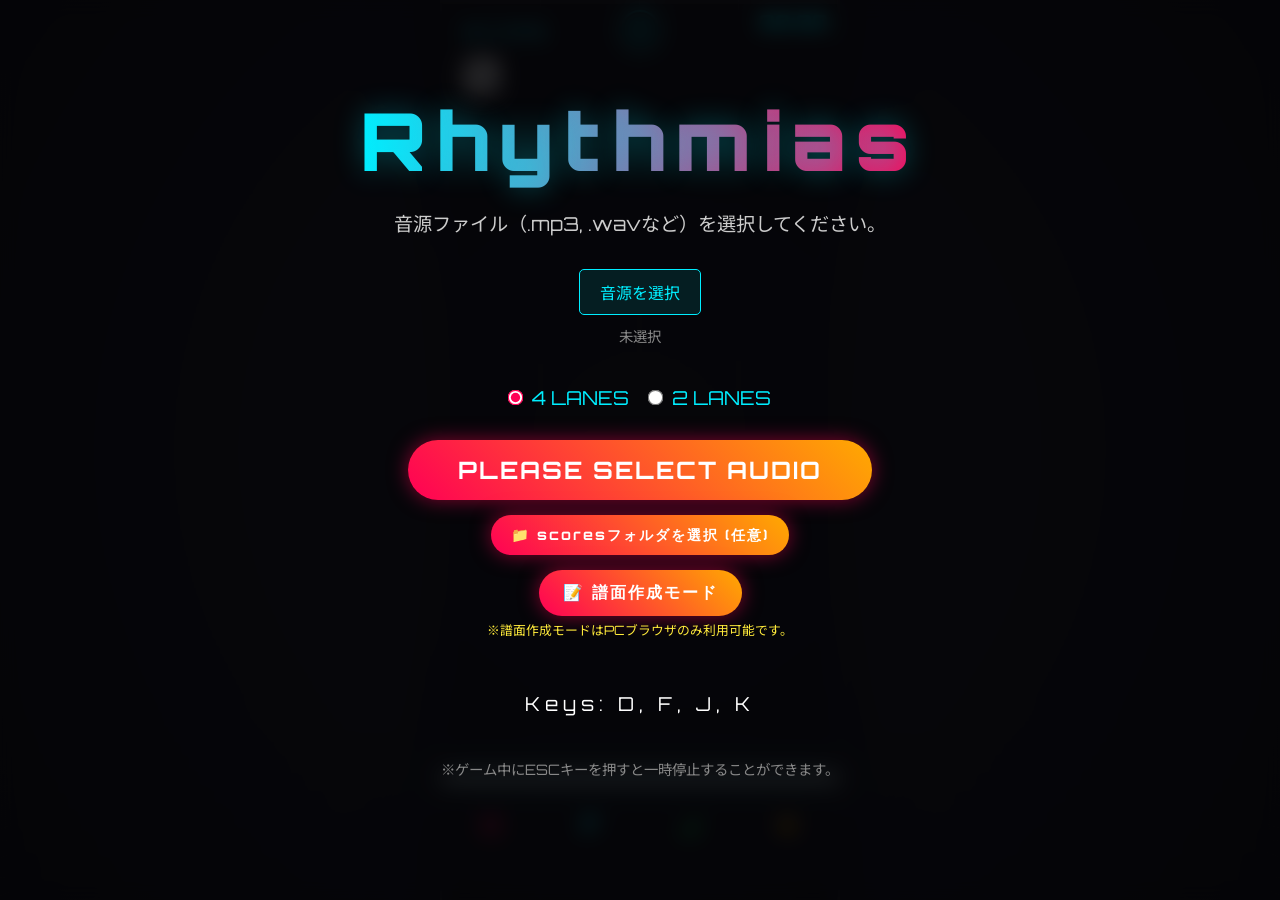
==== rhythm-game/index.html @ a75c0570 "update 譜面作成モードに機能追加 update ・譜面作成モードにBPM、Grid変更機能を追加" ====
<!DOCTYPE html>
<html lang="ja">

<head>
    <meta charset="UTF-8">
    <meta name="viewport"
        content="width=device-width, initial-scale=1.0, maximum-scale=1.0, user-scalable=no, viewport-fit=cover">
    <title>Rhythmias</title>
    <link rel="stylesheet" href="style.css">
    <link
        href="https://fonts.googleapis.com/css2?family=Orbitron:wght@400;700;900&family=Noto+Sans+JP:wght@400;700&display=swap"
        rel="stylesheet">
</head>

<body>
    <div id="game-container">
        <!-- 背景エフェクト -->
        <div class="bg-effect"></div>

        <!-- プレイエリア -->
        <div id="play-area">
            <!-- ポーズボタン -->
            <button id="pause-btn-ui" title="Pause (ESC)">
                <svg xmlns="http://www.w3.org/2000/svg" width="24" height="24" viewBox="0 0 24 24" fill="none"
                    stroke="currentColor" stroke-width="2" stroke-linecap="round" stroke-linejoin="round">
                    <rect x="14" y="4" width="4" height="16" rx="1" />
                    <rect x="6" y="4" width="4" height="16" rx="1" />
                </svg>
            </button>

            <!-- プログレスバー -->
            <div id="progress-container">
                <div id="progress-bar"></div>
                <div id="time-remaining">00:00</div>
            </div>

            <!-- UI -->
            <div id="ui-layer">
                <div id="score-box">
                    <div class="label">SCORE</div>
                    <div id="score">0</div>
                </div>
                <div id="combo-box" class="hidden">
                    <div id="combo">0</div>
                    <div id="combo-text">COMBO</div>
                </div>
            </div>
            <div class="lane" id="lane-0" data-key="D">
                <div class="key-label">D</div>
                <div class="hit-zone"></div>
            </div>
            <div class="lane" id="lane-1" data-key="F">
                <div class="key-label">F</div>
                <div class="hit-zone"></div>
            </div>
            <div class="lane" id="lane-2" data-key="J">
                <div class="key-label">J</div>
                <div class="hit-zone"></div>
            </div>
            <div class="lane" id="lane-3" data-key="K">
                <div class="key-label">K</div>
                <div class="hit-zone"></div>
            </div>

            <div id="judgment-line"></div>
            <div id="notes-container"></div>

            <!-- 判定テキスト (PERFECT, GREAT, MISS) -->
            <div id="judgment-text"></div>
        </div>

        <!-- スタート画面 -->
        <div id="start-screen">
            <h1>Rhythmias</h1>
            <p>音源ファイル（.mp3, .wavなど）を選択してください。</p>
            <input type="file" id="audio-upload" accept="audio/*, .mp3, .wav, .m4a, .flac, .ogg">
            <label for="audio-upload" class="custom-file-upload">
                音源を選択
            </label>
            <div id="selected-file-name">未選択</div>

            <!-- 一時的に難易度選択をコメントアウト
            <div class="difficulty-select">
                <label><input type="radio" name="difficulty" value="normal" checked> NORMAL</label>
                <label><input type="radio" name="difficulty" value="hard"> HARD</label>
                <label><input type="radio" name="difficulty" value="test"> TEST</label>
            </div>
            -->

            <div class="difficulty-select" id="lane-select">
                <label><input type="radio" name="lanes" value="4" checked> 4 LANES</label>
                <label><input type="radio" name="lanes" value="2"> 2 LANES</label>
            </div>

            <button id="start-btn" disabled>PLEASE SELECT AUDIO</button>
            <div style="margin: 15px 0;">
                <button id="select-scores-btn" style="background-color: #3b82f6; font-size: 0.9rem; padding: 10px 20px;">📁 scoresフォルダを選択 (任意)</button>
            </div>
            <div style="display: flex; flex-direction: column; align-items: center;">
                <button id="create-map-btn" disabled style="background-color: #eab308; font-size: 1rem; padding: 12px 24px; display: block; margin: 0 auto;">📝 譜面作成モード</button>
                <p style="font-size: 0.8rem; color: #ffeb3b; margin-top: 5px; text-align: center;">※譜面作成モードはPCブラウザのみ利用可能です。</p>
            </div>
            
            <p class="instructions" style="margin-top: 20px;">Keys: D, F, J, K</p>
            <p style="font-size: 0.9rem; color: #888; margin-top: 10px;">※ゲーム中にESCキーを押すと一時停止することができます。</p>
        </div>

        <!-- リザルト画面 -->
        <div id="result-screen" class="hidden">
            <h2>RESULT</h2>
            <div class="result-stats">
                <div>SCORE: <span id="result-score">0</span></div>
                <div>MAX COMBO: <span id="result-max-combo">0</span></div>
                <div>PERFECT: <span id="result-perfect">0</span></div>
                <div>GREAT: <span id="result-great">0</span></div>
                <div>MISS: <span id="result-miss">0</span></div>
            </div>
            <button id="restart-btn">BACK TO TITLE</button>
        </div>

        <!-- ポーズ画面 -->
        <div id="pause-screen" class="hidden">
            <h2>PAUSE</h2>
            <div class="volume-control">
                <label for="volume-slider">VOLUME</label>
                <input type="range" id="volume-slider" min="0" max="1" step="0.01" value="0.25">
            </div>
            <div class="offset-control">
                <div class="label">JUDGMENT OFFSET</div>
                <div class="offset-buttons">
                    <button id="offset-down-btn">-</button>
                    <span id="offset-value">120</span>
                    <button id="offset-up-btn">+</button>
                </div>
                <p style="font-size: 0.8rem; margin: 5px 0 0; color: #888;">※プレイ中も上下キー(↑/↓)で調整可能</p>
            </div>
            <button id="resume-btn">RESUME</button>
            <button id="title-btn" style="margin-top: 20px;">BACK TO TITLE</button>
        </div>

        <!-- 譜面作成エディタ画面 -->
        <div id="editor-screen" class="hidden">
            <h2 style="margin-top: 10px; font-size: 1.5rem; text-shadow: 0 0 10px #eab308; color: #eab308;">TIMELINE EDITOR</h2>
            <p style="color: #ccc; margin-bottom: 10px; font-size: 0.9rem;">
                [マウス操作] 左クリック: 配置 / ドラッグ: 長押し配置 / 右クリック: 削除<br>
                [キー操作] 再生中に D, F, J, K キーを押して配置 / 長押しでホールドノーツ配置 / 停止中に配置したいノーツのキーを押すと現在時間に配置<br>
                [シーク] 空白部分を右クリックするとその時間にジャンプし、そこから再生できます。<br>
                保存時は忘れずに「SAVE BEATMAP」を押してください。
            </p>
            
            <div style="display: flex; gap: 15px; margin-bottom: 10px; align-items: center; justify-content: center;">
                <button id="editor-play-btn" style="padding: 10px 20px; font-size: 1rem; background-color: #10b981;">▶ PLAY / PAUSE</button>
                <button id="editor-stop-btn" style="padding: 10px 20px; font-size: 1rem; background-color: #ef4444;">■ STOP</button>
                <button id="editor-zoom-in" style="padding: 10px 15px; font-size: 1rem; background-color: #4b5563; display: flex; align-items: center; justify-content: center;">
                    <svg xmlns="http://www.w3.org/2000/svg" width="20" height="20" viewBox="0 0 200 199.995"><path fill="currentColor" d="M132.59.007a66.433,66.433,0,1,0,47.95,19.45A66.433,66.433,0,0,0,132.59.007ZM132.3,19.95A46.5,46.5,0,1,1,88.432,55.21,46.5,46.5,0,0,1,132.3,19.95Zm-4.632,16.264v24.1h-24.1V72.843h24.1V96.938H140.2V72.843h24.1l-.006-12.528H140.2v-24.1ZM68.311,116.089a14.948,14.948,0,0,0-9.913,4.366L4.376,174.477a14.948,14.948,0,1,0,21.143,21.137l54.022-54.022a14.947,14.947,0,0,0-11.23-25.5Z" transform="translate(0.001 0)"/></svg>
                </button>
                <button id="editor-zoom-out" style="padding: 10px 15px; font-size: 1rem; background-color: #4b5563; display: flex; align-items: center; justify-content: center;">
                    <svg xmlns="http://www.w3.org/2000/svg" width="20" height="20" viewBox="0 0 200 199.998"><path fill="currentColor" d="M132.59.007a66.435,66.435,0,1,0,47.951,19.45A66.434,66.434,0,0,0,132.59.007Zm-.279,19.943A46.5,46.5,0,1,1,88.432,55.207,46.5,46.5,0,0,1,132.311,19.95ZM103.57,60.317V72.845H164.3V60.317ZM68.309,116.092a14.948,14.948,0,0,0-9.913,4.366L4.379,174.481A14.947,14.947,0,1,0,25.517,195.62L79.533,141.6a14.948,14.948,0,0,0-11.224-25.5Z" transform="translate(0 0)"/></svg>
                </button>
            </div>
            
            <div style="display: flex; gap: 30px; font-size: 1.1rem; margin-bottom: 10px; align-items: center; justify-content: center; background: rgba(0,0,0,0.5); padding: 10px; border-radius: 8px;">
                <div style="width: 200px; text-align: left; font-family: monospace;">Time: <span id="editor-time" style="color: #00eeff; font-weight: bold; font-size: 1.2rem;">00:00.000</span></div>
                
                <div style="display: flex; align-items: center; gap: 5px;">
                    <label for="editor-bpm">BPM:</label>
                    <input type="number" id="editor-bpm" style="width: 70px; font-size: 1rem; padding: 5px; background: #333; color: #fff; border: 1px solid #555; border-radius: 4px; text-align: right;" step="1" min="1">
                </div>
                
                <div style="display: flex; align-items: center; gap: 5px;">
                    <label for="editor-grid">Grid:</label>
                    <select id="editor-grid" style="font-size: 1rem; padding: 5px; background: #333; color: #fff; border: 1px solid #555; border-radius: 4px;">
                        <option value="4">1/4 (1拍)</option>
                        <option value="8">1/8 (半拍)</option>
                        <option value="12">1/12 (1拍3分割)</option>
                        <option value="16">1/16 (1/4拍)</option>
                    </select>
                </div>
            </div>

            <!-- タイムラインエリア -->
            <div id="timeline-wrapper">
                <div id="timeline-content">
                    <div id="timeline-playhead"></div>
                    <div class="tl-lane" data-lane="0"><div class="tl-label">LANE 0 (D)</div></div>
                    <div class="tl-lane" data-lane="1"><div class="tl-label">LANE 1 (F)</div></div>
                    <div class="tl-lane" data-lane="2"><div class="tl-label">LANE 2 (J)</div></div>
                    <div class="tl-lane" data-lane="3"><div class="tl-label">LANE 3 (K)</div></div>
                    <div id="tl-notes-container"></div>
                </div>
            </div>
            
            <div style="display: flex; gap: 20px; margin-top: 20px;">
                <button id="editor-save-btn" style="padding: 15px 30px; font-size: 1.2rem; background-color: #3b82f6;">💾 SAVE BEATMAP</button>
                <button id="editor-exit-btn" style="padding: 15px 30px; font-size: 1.2rem; background-color: #6b7280;">BACK TO TITLE</button>
            </div>
        </div>

        <!-- 確認モーダル -->
        <div id="confirm-screen" class="hidden">
            <h2 style="font-size: 2.5rem; letter-spacing: 5px;">CONFIRM</h2>
            <p style="font-size: 1.2rem; margin-bottom: 30px; text-align: center; color: #fff;">
                保存していない変更は失われます。<br>タイトルに戻りますか？
            </p>
            <div style="display: flex; gap: 20px;">
                <button id="confirm-yes-btn" style="background: linear-gradient(45deg, #ff0055, #ff4400); padding: 15px 40px;">YES</button>
                <button id="confirm-no-btn" style="background: linear-gradient(45deg, #6b7280, #4b5563); padding: 15px 40px; box-shadow: none;">NO</button>
            </div>
        </div>
    </div>

    <audio id="bgm"></audio>

    <script src="script.js?v=2"></script>
</body>

</html>
---- rhythm-game/style.css ----
/* Base Styles & Typography */
* {
    margin: 0;
    padding: 0;
    box-sizing: border-box;
}

body {
    background-color: #050508;
    color: #fff;
    font-family: 'Orbitron', 'Noto Sans JP', sans-serif;
    overflow: hidden;
    user-select: none;
    touch-action: none;
}

#game-container {
    position: relative;
    width: 100vw;
    height: 100vh;
    display: flex;
    justify-content: center;
    align-items: center;
}

/* Background Effects */
.bg-effect {
    position: absolute;
    top: 0;
    left: 0;
    right: 0;
    bottom: 0;
    background: radial-gradient(circle at center, #1a1a2e 0%, #050508 100%);
    z-index: 0;
}

.bg-effect::after {
    content: '';
    position: absolute;
    top: 0;
    left: 0;
    right: 0;
    bottom: 0;
    background-image: linear-gradient(rgba(255, 255, 255, 0.03) 1px, transparent 1px),
        linear-gradient(90deg, rgba(255, 255, 255, 0.03) 1px, transparent 1px);
    background-size: 50px 50px;
    background-position: center center;
    transform: perspective(500px) rotateX(60deg) scale(2);
    transform-origin: bottom center;
    opacity: 0.5;
    animation: gridMove 2s linear infinite;
}

@keyframes gridMove {
    0% {
        background-position: center 0;
    }

    100% {
        background-position: center 50px;
    }
}

/* Progress Bar */
#progress-container {
    position: absolute;
    top: 0;
    left: 0;
    width: 100%;
    height: 4px;
    background: rgba(255, 255, 255, 0.1);
    z-index: 30;
}

#progress-bar {
    height: 100%;
    width: 0%;
    background: #00eeff;
    box-shadow: 0 0 10px #00eeff;
}

#time-remaining {
    position: absolute;
    top: 10px;
    right: 10px;
    font-size: 1.2rem;
    color: #00eeff;
    text-shadow: 0 0 10px rgba(0, 238, 255, 0.8);
    font-weight: 700;
}

/* In-Game Pause Button */
#pause-btn-ui {
    position: absolute;
    top: 10px;
    left: 50%;
    transform: translateX(-50%);
    z-index: 50;
    pointer-events: auto;
    background: rgba(5, 5, 8, 0.6);
    border: 2px solid #00eeff;
    color: #00eeff;
    width: 40px;
    height: 40px;
    border-radius: 50%;
    font-size: 1.2rem;
    display: flex;
    align-items: center;
    justify-content: center;
    cursor: pointer;
    box-shadow: 0 0 10px rgba(0, 238, 255, 0.5);
    transition: all 0.2s;
    padding: 0;
}

#pause-btn-ui:hover {
    background: rgba(0, 238, 255, 0.2);
    box-shadow: 0 0 20px rgba(0, 238, 255, 0.8);
    transform: translateX(-50%) scale(1.1);
}

#pause-btn-ui:active {
    transform: translateX(-50%) scale(0.95);
}

/* UI Layer */
#ui-layer {
    position: absolute;
    top: 0;
    left: 0;
    right: 0;
    padding: 20px;
    display: flex;
    justify-content: space-between;
    pointer-events: none;
    z-index: 20;
}

#score-box {
    text-align: left;
}

#score-box .label {
    font-size: 1.2rem;
    color: #00eeff;
    letter-spacing: 2px;
    text-shadow: 0 0 10px rgba(0, 238, 255, 0.5);
}

#score {
    font-size: 3rem;
    font-weight: 900;
    text-shadow: 0 0 15px rgba(255, 255, 255, 0.5);
}

#combo-box {
    text-align: right;
    transition: transform 0.1s cubic-bezier(0.175, 0.885, 0.32, 1.275);
}

#combo {
    font-size: 4rem;
    font-weight: 900;
    color: #ffaa00;
    text-shadow: 0 0 20px rgba(255, 170, 0, 0.8);
    line-height: 1;
}

#combo-text {
    font-size: 1.5rem;
    letter-spacing: 5px;
    color: #ffaa00;
    text-shadow: 0 0 10px rgba(255, 170, 0, 0.5);
}

.hidden {
    display: none !important;
}

.combo-pop {
    transform: scale(1.2);
}

/* Play Area */
#play-area {
    position: relative;
    width: 400px;
    height: 100vh;
    display: flex;
    border-left: 2px solid rgba(255, 255, 255, 0.1);
    border-right: 2px solid rgba(255, 255, 255, 0.1);
    background: rgba(0, 0, 0, 0.4);
    box-shadow: 0 0 50px rgba(0, 0, 0, 0.8);
    z-index: 5;
    backdrop-filter: blur(5px);
}

.lane {
    flex: 1;
    position: relative;
    border-right: 1px solid rgba(255, 255, 255, 0.05);
    display: flex;
    flex-direction: column;
    justify-content: flex-end;
}

.lane:last-child {
    border-right: none;
}

/* Judgment Line & Hit Zones */
#judgment-line {
    position: absolute;
    bottom: 120px;
    /* Offset from bottom */
    left: 0;
    width: 100%;
    height: 4px;
    background: #fff;
    box-shadow: 0 0 15px #fff, 0 0 30px #00eeff;
    z-index: 20;
}

.hit-zone {
    position: absolute;
    bottom: 120px;
    left: 0;
    width: 100%;
    height: 60px;
    transform: translateY(50%);
    background: linear-gradient(to top, rgba(255, 255, 255, 0.2), transparent);
    opacity: 0;
    transition: opacity 0.1s;
    z-index: 10;
}

.lane.active .hit-zone {
    opacity: 1;
}

.key-label {
    position: absolute;
    bottom: 60px;
    width: 100%;
    text-align: center;
    font-size: 1.5rem;
    font-weight: 700;
    color: rgba(255, 255, 255, 0.5);
    z-index: 15;
}

/* Lane Specific Colors */
#lane-0.active .hit-zone {
    background: linear-gradient(to top, rgba(255, 0, 85, 0.4), transparent);
    box-shadow: 0 0 20px rgba(255, 0, 85, 0.6);
}

#lane-0 .key-label {
    color: #ff0055;
    text-shadow: 0 0 10px rgba(255, 0, 85, 0.5);
}

#lane-1.active .hit-zone {
    background: linear-gradient(to top, rgba(0, 238, 255, 0.4), transparent);
    box-shadow: 0 0 20px rgba(0, 238, 255, 0.6);
}

#lane-1 .key-label {
    color: #00eeff;
    text-shadow: 0 0 10px rgba(0, 238, 255, 0.5);
}

#lane-2.active .hit-zone {
    background: linear-gradient(to top, rgba(0, 255, 102, 0.4), transparent);
    box-shadow: 0 0 20px rgba(0, 255, 102, 0.6);
}

#lane-2 .key-label {
    color: #00ff66;
    text-shadow: 0 0 10px rgba(0, 255, 102, 0.5);
}

#lane-3.active .hit-zone {
    background: linear-gradient(to top, rgba(255, 170, 0, 0.4), transparent);
    box-shadow: 0 0 20px rgba(255, 170, 0, 0.6);
}

#lane-3 .key-label {
    color: #ffaa00;
    text-shadow: 0 0 10px rgba(255, 170, 0, 0.5);
}

/* Notes Container */
#notes-container {
    position: absolute;
    top: 0;
    left: 0;
    width: 100%;
    height: 100%;
    pointer-events: none;
    z-index: 15;
}

.note {
    position: absolute;
    width: 25%;
    height: 30px;
    bottom: 100%;
    background: #fff;
    border-radius: 5px;
    box-shadow: inset 0 0 10px rgba(0, 0, 0, 0.5);
    will-change: transform;
}

.note.hold {
    opacity: 0.8;
}

.note-0 {
    background: #ff0055;
    box-shadow: 0 0 15px #ff0055, inset 0 0 10px rgba(255, 255, 255, 0.8);
    left: 0%;
}

.note-1 {
    background: #00eeff;
    box-shadow: 0 0 15px #00eeff, inset 0 0 10px rgba(255, 255, 255, 0.8);
    left: 25%;
}

.note-2 {
    background: #00ff66;
    box-shadow: 0 0 15px #00ff66, inset 0 0 10px rgba(255, 255, 255, 0.8);
    left: 50%;
}

.note-3 {
    background: #ffaa00;
    box-shadow: 0 0 15px #ffaa00, inset 0 0 10px rgba(255, 255, 255, 0.8);
    left: 75%;
}

/* Judgment Text */
#judgment-text {
    position: absolute;
    top: 40%;
    left: 50%;
    transform: translate(-50%, -50%);
    font-size: 3rem;
    font-weight: 900;
    letter-spacing: 5px;
    opacity: 0;
    pointer-events: none;
    z-index: 25;
}

.judgement-anim {
    animation: judgePop 0.5s cubic-bezier(0.175, 0.885, 0.32, 1.275) forwards;
}

@keyframes judgePop {
    0% {
        transform: translate(-50%, -50%) scale(0.5);
        opacity: 0;
    }

    20% {
        transform: translate(-50%, -50%) scale(1.2);
        opacity: 1;
    }

    80% {
        transform: translate(-50%, -50%) scale(1);
        opacity: 1;
    }

    100% {
        transform: translate(-50%, -50%) scale(0.9);
        opacity: 0;
    }
}

.judge-perfect {
    color: #00eeff;
    text-shadow: 0 0 20px #00eeff, 0 0 40px #00eeff;
}

.judge-great {
    color: #00ff66;
    text-shadow: 0 0 20px #00ff66, 0 0 40px #00ff66;
}

.judge-miss {
    color: #ff0055;
    text-shadow: 0 0 20px #ff0055;
}

/* Hit Effect Particles */
.hit-particle {
    position: absolute;
    width: 100%;
    height: 100%;
    background: radial-gradient(circle, rgba(255, 255, 255, 0.8) 0%, transparent 70%);
    border-radius: 50%;
    pointer-events: none;
    animation: particleFade 0.3s ease-out forwards;
}

@keyframes particleFade {
    0% {
        transform: scale(0.5);
        opacity: 1;
    }

    100% {
        transform: scale(2);
        opacity: 0;
    }
}

/* Screens */
#start-screen,
#result-screen,
#pause-screen,
#confirm-screen {
    position: absolute;
    top: 0;
    left: 0;
    right: 0;
    bottom: 0;
    background: rgba(5, 5, 8, 0.85);
    backdrop-filter: blur(10px);
    display: flex;
    flex-direction: column;
    align-items: center;
    justify-content: center;
    z-index: 100;
}

h1,
h2 {
    font-size: 5rem;
    font-weight: 900;
    background: linear-gradient(to right, #00eeff, #ff0055);
    -webkit-background-clip: text;
    color: transparent;
    text-shadow: 0 0 30px rgba(0, 238, 255, 0.3);
    margin-bottom: 20px;
    letter-spacing: 10px;
}

p {
    font-size: 1.2rem;
    color: #ccc;
    margin-bottom: 30px;
    text-align: center;
    line-height: 1.5;
}

.custom-file-upload {
    border: 1px solid #00eeff;
    color: #00eeff;
    padding: 10px 20px;
    border-radius: 5px;
    cursor: pointer;
    margin-bottom: 10px;
    transition: all 0.3s;
    background: rgba(0, 238, 255, 0.1);
}

.custom-file-upload:hover {
    background: rgba(0, 238, 255, 0.3);
    box-shadow: 0 0 15px rgba(0, 238, 255, 0.5);
}

input[type="file"] {
    display: none;
}

/* Difficulty Select */
.difficulty-select {
    display: flex;
    gap: 20px;
    margin-bottom: 30px;
}

.difficulty-select label {
    font-size: 1.2rem;
    cursor: pointer;
    display: flex;
    align-items: center;
    gap: 10px;
    color: #00eeff;
}

.difficulty-select input[type="radio"] {
    accent-color: #ff0055;
    transform: scale(1.2);
    cursor: pointer;
}

/* Volume Control */
.volume-control {
    display: flex;
    flex-direction: column;
    align-items: center;
    margin-bottom: 30px;
    width: 200px;
}

.volume-control label {
    font-size: 1.2rem;
    color: #00eeff;
    margin-bottom: 10px;
    letter-spacing: 2px;
}

input[type="range"] {
    width: 100%;
    accent-color: #ff0055;
    cursor: pointer;
}

/* Offset Control */
.offset-control {
    display: flex;
    flex-direction: column;
    align-items: center;
    margin-bottom: 30px;
    background: rgba(0, 238, 255, 0.05);
    padding: 15px 30px;
    border-radius: 10px;
    border: 1px solid rgba(0, 238, 255, 0.2);
}

.offset-control .label {
    font-size: 1.2rem;
    color: #00eeff;
    margin-bottom: 10px;
    letter-spacing: 2px;
}

.offset-buttons {
    display: flex;
    align-items: center;
    gap: 20px;
}

.offset-buttons button {
    padding: 5px 20px;
    font-size: 1.5rem;
    background: transparent;
    border: 2px solid #00eeff;
    color: #00eeff;
    border-radius: 10px;
    box-shadow: none;
    letter-spacing: 0;
}

.offset-buttons button:hover {
    background: rgba(0, 238, 255, 0.2);
    box-shadow: 0 0 10px rgba(0, 238, 255, 0.5);
    transform: scale(1.1);
}

#offset-value {
    font-size: 2rem;
    font-weight: 700;
    min-width: 60px;
    text-align: center;
    color: #fff;
    text-shadow: 0 0 10px rgba(255, 255, 255, 0.5);
}

#selected-file-name {
    font-size: 0.9rem;
    color: #888;
    margin-bottom: 40px;
}

button {
    padding: 15px 50px;
    font-size: 1.5rem;
    font-weight: 700;
    font-family: 'Orbitron', sans-serif;
    color: #fff;
    background: linear-gradient(45deg, #ff0055, #ffaa00);
    border: none;
    border-radius: 30px;
    cursor: pointer;
    box-shadow: 0 0 20px rgba(255, 0, 85, 0.5);
    transition: all 0.2s;
    letter-spacing: 2px;
}

button:hover {
    transform: scale(1.05);
    box-shadow: 0 0 40px rgba(255, 170, 0, 0.8);
}

button:active {
    transform: scale(0.95);
}

.instructions {
    margin-top: 40px;
    font-size: 1.2rem;
    color: #fff;
    letter-spacing: 5px;
}

/* Result Stats */
.result-stats {
    background: rgba(255, 255, 255, 0.05);
    padding: 30px 50px;
    border-radius: 15px;
    border: 1px solid rgba(255, 255, 255, 0.1);
    margin-bottom: 40px;
    font-size: 1.5rem;
    line-height: 2;
    text-align: left;
    min-width: 300px;
}

.result-stats div {
    display: flex;
    justify-content: space-between;
    border-bottom: 1px solid rgba(255, 255, 255, 0.05);
}

.result-stats div:last-child {
    border-bottom: none;
}

.result-stats span {
    font-weight: 700;
}

#result-score {
    color: #00eeff;
}

#result-max-combo {
    color: #ffaa00;
}

#result-perfect {
    color: #00eeff;
}

#result-great {
    color: #00ff66;
}

#result-miss {
    color: #ff0055;
}

/* 2 Lane Mode */
.mode-2lane #lane-2,
.mode-2lane #lane-3 {
    display: none !important;
}

.mode-2lane .note {
    width: 50% !important;
}

.mode-2lane .note-0 {
    left: 0% !important;
}

.mode-2lane .note-1 {
    left: 50% !important;
}

/* Editor Screen */
#editor-screen {
    position: absolute;
    top: 0;
    left: 0;
    right: 0;
    bottom: 0;
    background: rgba(5, 5, 8, 0.95);
    backdrop-filter: blur(10px);
    display: flex;
    flex-direction: column;
    align-items: center;
    justify-content: center;
    z-index: 100;
}

#editor-screen button:disabled {
    opacity: 0.5;
    cursor: not-allowed;
    transform: none !important;
    box-shadow: none !important;
}

@keyframes pulse {
    0% { transform: scale(1); opacity: 1; }
}

/* Timeline Editor UI */
#timeline-wrapper {
    width: 90vw;
    height: 400px;
    background: rgba(0, 0, 0, 0.6);
    border: 2px solid #333;
    overflow-x: auto;
    overflow-y: hidden;
    position: relative;
    border-radius: 5px;
    cursor: crosshair;
}

#timeline-content {
    height: 100%;
    position: relative;
    background-image: linear-gradient(to right, rgba(255,255,255,0.05) 1px, transparent 1px);
    background-size: 50px 100%;
    /* Width will be set dynamically via JS */
}

#timeline-playhead {
    position: absolute;
    top: 0;
    bottom: 0;
    width: 2px;
    background-color: #ef4444;
    box-shadow: 0 0 10px #ef4444;
    z-index: 50;
    pointer-events: none;
    transform: translateX(0px); /* Changed by JS */
}

.tl-lane {
    position: absolute;
    width: 100%;
    height: 25%;
    border-bottom: 1px solid rgba(255, 255, 255, 0.1);
    box-sizing: border-box;
}

.tl-lane[data-lane="0"] { top: 0; background: rgba(255, 0, 85, 0.05); }
.tl-lane[data-lane="1"] { top: 25%; background: rgba(0, 238, 255, 0.05); }
.tl-lane[data-lane="2"] { top: 50%; background: rgba(0, 255, 102, 0.05); }
.tl-lane[data-lane="3"] { top: 75%; background: rgba(255, 170, 0, 0.05); }

.tl-label {
    position: sticky;
    left: 10px;
    top: 50%;
    transform: translateY(-50%);
    font-size: 0.8rem;
    color: rgba(255, 255, 255, 0.5);
    pointer-events: none;
    z-index: 40;
}

#tl-notes-container {
    position: absolute;
    top: 0;
    left: 0;
    width: 100%;
    height: 100%;
    pointer-events: none;
    z-index: 20;
}

.tl-note {
    position: absolute;
    height: 20%;
    background-color: #fff;
    border-radius: 4px;
    pointer-events: auto;
    cursor: grab;
    box-shadow: 0 0 5px rgba(255, 255, 255, 0.8);
    display: flex;
    align-items: center;
}

.tl-note:active {
    cursor: grabbing;
}

.tl-note[data-lane="0"] { top: 2.5%; background-color: #ff0055; box-shadow: 0 0 5px #ff0055; }
.tl-note[data-lane="1"] { top: 27.5%; background-color: #00eeff; box-shadow: 0 0 5px #00eeff; }
.tl-note[data-lane="2"] { top: 52.5%; background-color: #00ff66; box-shadow: 0 0 5px #00ff66; }
.tl-note[data-lane="3"] { top: 77.5%; background-color: #ffaa00; box-shadow: 0 0 5px #ffaa00; }

.tl-note.hold {
    opacity: 0.8;
}

.tl-note-resize {
    position: absolute;
    right: -5px;
    top: 0;
    bottom: 0;
    width: 10px;
    cursor: ew-resize;
    background: rgba(255, 255, 255, 0.5);
    z-index: 30;
}
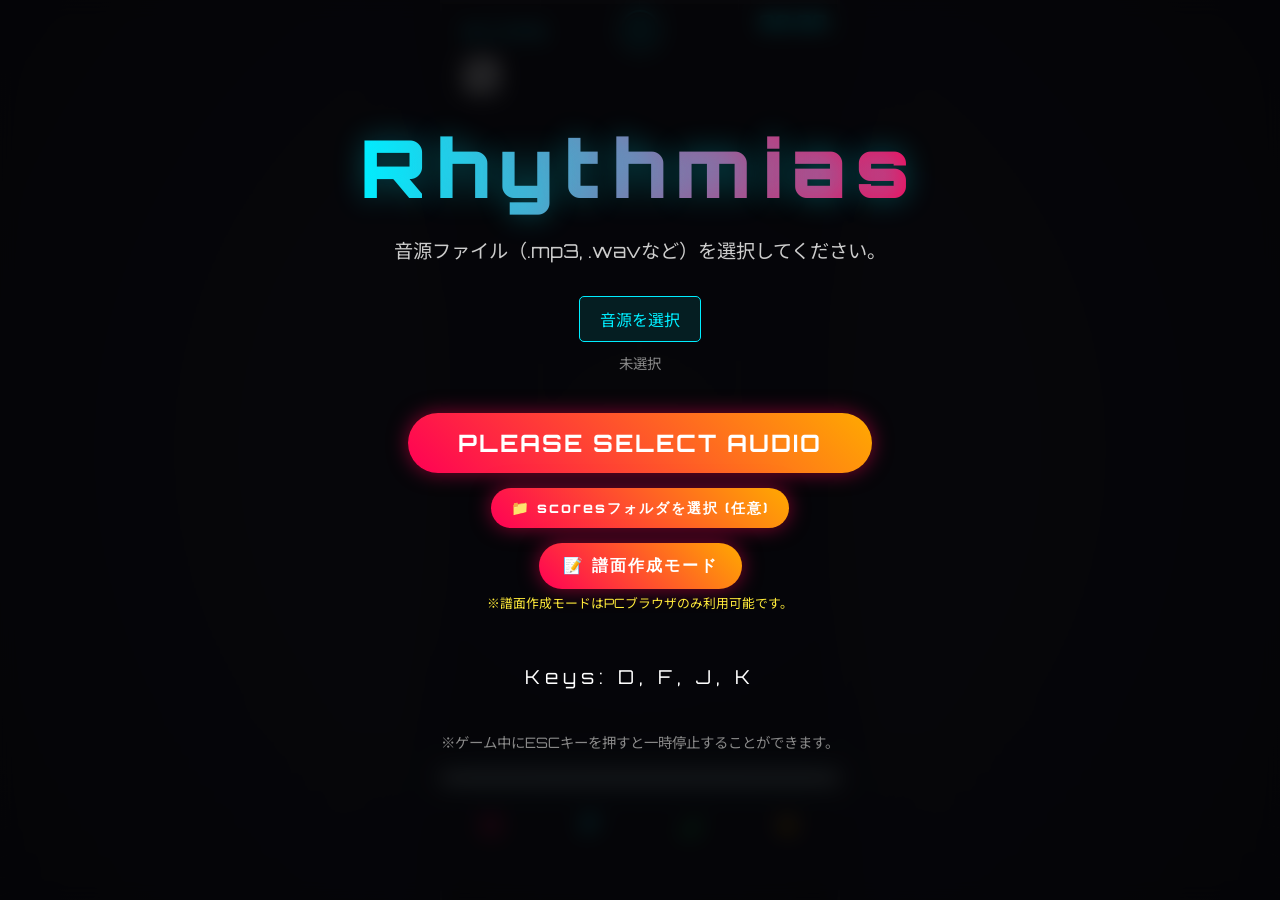
==== commit ddcb4299: "update ・2レーンモード削除 update ・2レーンモード削除 ・譜面作成モード長押し時の処理を修正" ====
--- a/rhythm-game/index.html
+++ b/rhythm-game/index.html
@@ -87,10 +87,12 @@
             </div>
             -->
 
+            <!-- 一時的にレーン選択をコメントアウト（4レーン固定）
             <div class="difficulty-select" id="lane-select">
                 <label><input type="radio" name="lanes" value="4" checked> 4 LANES</label>
                 <label><input type="radio" name="lanes" value="2"> 2 LANES</label>
             </div>
+            -->
 
             <button id="start-btn" disabled>PLEASE SELECT AUDIO</button>
             <div style="margin: 15px 0;">
@@ -174,6 +176,7 @@
                         <option value="8">1/8 (半拍)</option>
                         <option value="12">1/12 (1拍3分割)</option>
                         <option value="16">1/16 (1/4拍)</option>
+                        <option value="24">1/24 (1拍6分割)</option>
                     </select>
                 </div>
             </div>
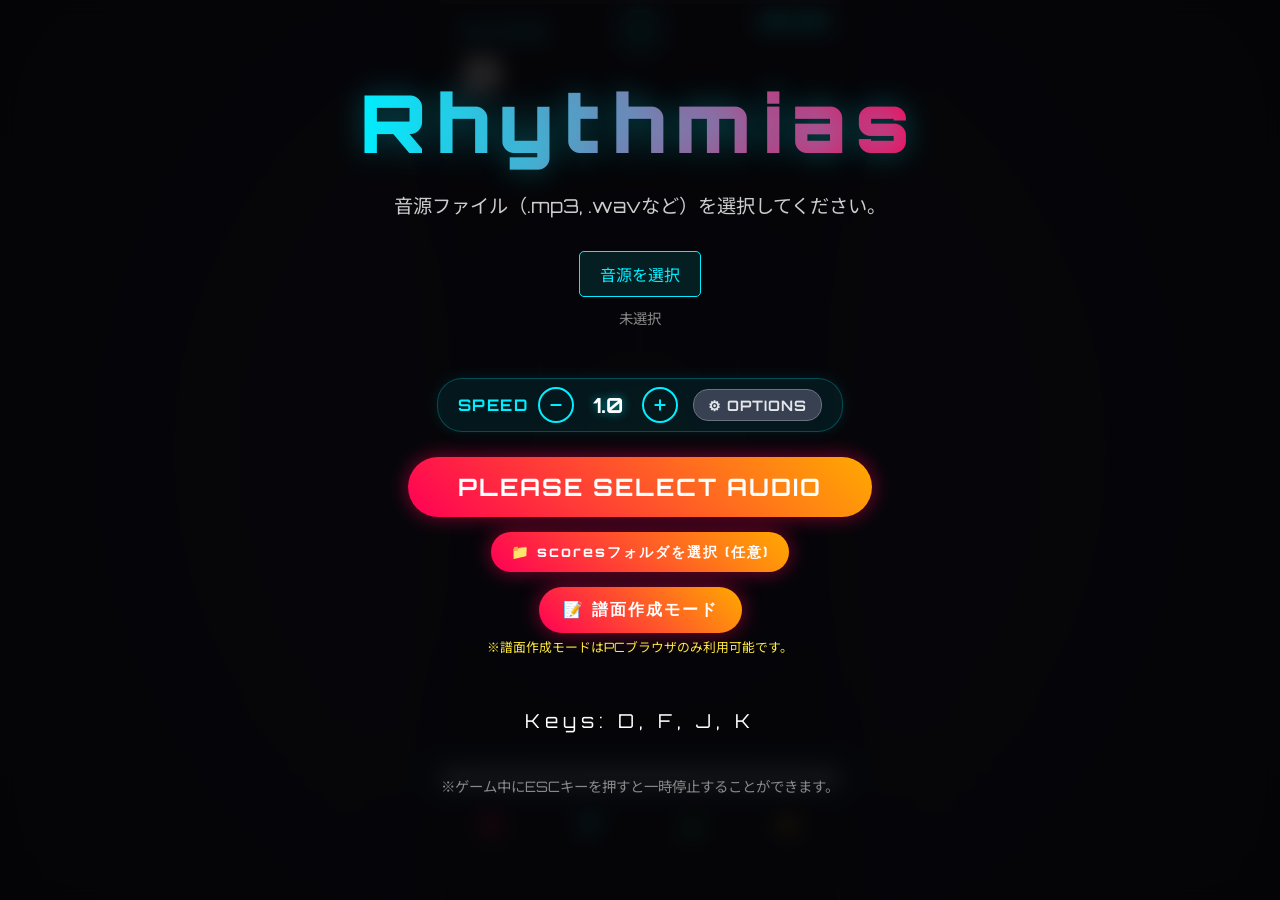
==== commit e3068bc3: "update ノーツの落下速度の設定を追加 update ・ノーツの落下速度の設定を追加" ====
--- a/rhythm-game/index.html
+++ b/rhythm-game/index.html
@@ -6,7 +6,7 @@
     <meta name="viewport"
         content="width=device-width, initial-scale=1.0, maximum-scale=1.0, user-scalable=no, viewport-fit=cover">
     <title>Rhythmias</title>
-    <link rel="stylesheet" href="style.css">
+    <link rel="stylesheet" href="style.css?v=8">
     <link
         href="https://fonts.googleapis.com/css2?family=Orbitron:wght@400;700;900&family=Noto+Sans+JP:wght@400;700&display=swap"
         rel="stylesheet">
@@ -79,6 +79,26 @@
             </label>
             <div id="selected-file-name">未選択</div>
 
+            <!-- ノーツスピード設定 & オプションボタン -->
+            <div class="quick-settings-bar">
+                <div class="speed-control-group">
+                    <span class="setting-label">SPEED</span>
+                    <button id="start-speed-down-btn" class="step-btn" title="Speed Down">
+                        <svg xmlns="http://www.w3.org/2000/svg" width="16" height="16" viewBox="0 0 24 24" fill="none" stroke="currentColor" stroke-width="3" stroke-linecap="round" stroke-linejoin="round">
+                            <line x1="5" y1="12" x2="19" y2="12"></line>
+                        </svg>
+                    </button>
+                    <span id="start-speed-value" class="setting-value">1.0</span>
+                    <button id="start-speed-up-btn" class="step-btn" title="Speed Up">
+                        <svg xmlns="http://www.w3.org/2000/svg" width="16" height="16" viewBox="0 0 24 24" fill="none" stroke="currentColor" stroke-width="3" stroke-linecap="round" stroke-linejoin="round">
+                            <line x1="12" y1="5" x2="12" y2="19"></line>
+                            <line x1="5" y1="12" x2="19" y2="12"></line>
+                        </svg>
+                    </button>
+                </div>
+                <button id="open-option-btn" class="option-btn">⚙ OPTIONS</button>
+            </div>
+
             <!-- 一時的に難易度選択をコメントアウト
             <div class="difficulty-select">
                 <label><input type="radio" name="difficulty" value="normal" checked> NORMAL</label>
@@ -123,6 +143,23 @@
         <!-- ポーズ画面 -->
         <div id="pause-screen" class="hidden">
             <h2>PAUSE</h2>
+            <div class="speed-control" style="margin-bottom: 25px; display: flex; flex-direction: column; align-items: center;">
+                <label style="font-size: 1.2rem; color: #00eeff; margin-bottom: 10px; letter-spacing: 2px;">NOTE SPEED</label>
+                <div class="offset-buttons">
+                    <button id="pause-speed-down-btn" class="step-btn" title="Speed Down">
+                        <svg xmlns="http://www.w3.org/2000/svg" width="16" height="16" viewBox="0 0 24 24" fill="none" stroke="currentColor" stroke-width="3" stroke-linecap="round" stroke-linejoin="round">
+                            <line x1="5" y1="12" x2="19" y2="12"></line>
+                        </svg>
+                    </button>
+                    <span id="pause-speed-value" style="font-family: 'Orbitron', monospace; font-size: 2rem; font-weight: 700; color: #fff; min-width: 60px; text-align: center;">1.0</span>
+                    <button id="pause-speed-up-btn" class="step-btn" title="Speed Up">
+                        <svg xmlns="http://www.w3.org/2000/svg" width="16" height="16" viewBox="0 0 24 24" fill="none" stroke="currentColor" stroke-width="3" stroke-linecap="round" stroke-linejoin="round">
+                            <line x1="12" y1="5" x2="12" y2="19"></line>
+                            <line x1="5" y1="12" x2="19" y2="12"></line>
+                        </svg>
+                    </button>
+                </div>
+            </div>
             <div class="volume-control">
                 <label for="volume-slider">VOLUME</label>
                 <input type="range" id="volume-slider" min="0" max="1" step="0.01" value="0.25">
@@ -130,29 +167,107 @@
             <div class="offset-control">
                 <div class="label">JUDGMENT OFFSET</div>
                 <div class="offset-buttons">
-                    <button id="offset-down-btn">-</button>
+                    <button id="offset-down-btn" class="step-btn" title="Offset Down">
+                        <svg xmlns="http://www.w3.org/2000/svg" width="16" height="16" viewBox="0 0 24 24" fill="none" stroke="currentColor" stroke-width="3" stroke-linecap="round" stroke-linejoin="round">
+                            <line x1="5" y1="12" x2="19" y2="12"></line>
+                        </svg>
+                    </button>
                     <span id="offset-value">120</span>
-                    <button id="offset-up-btn">+</button>
+                    <button id="offset-up-btn" class="step-btn" title="Offset Up">
+                        <svg xmlns="http://www.w3.org/2000/svg" width="16" height="16" viewBox="0 0 24 24" fill="none" stroke="currentColor" stroke-width="3" stroke-linecap="round" stroke-linejoin="round">
+                            <line x1="12" y1="5" x2="12" y2="19"></line>
+                            <line x1="5" y1="12" x2="19" y2="12"></line>
+                        </svg>
+                    </button>
                 </div>
                 <p style="font-size: 0.8rem; margin: 5px 0 0; color: #888;">※プレイ中も上下キー(↑/↓)で調整可能</p>
             </div>
             <button id="resume-btn">RESUME</button>
             <button id="title-btn" style="margin-top: 20px;">BACK TO TITLE</button>
+        </div>
+
+        <!-- オプション画面（モーダル） -->
+        <div id="option-screen" class="hidden">
+            <div class="option-modal-content">
+                <h2>OPTIONS</h2>
+                
+                <div class="option-row">
+                    <div class="option-label-group">
+                        <span class="option-title">NOTE SPEED</span>
+                        <span class="option-desc">ノーツの落下速度（高いほど譜面が伸び、低いほど縮みます）</span>
+                    </div>
+                    <div class="option-controls">
+                        <button id="opt-speed-down-btn" class="step-btn" title="Speed Down">
+                            <svg xmlns="http://www.w3.org/2000/svg" width="16" height="16" viewBox="0 0 24 24" fill="none" stroke="currentColor" stroke-width="3" stroke-linecap="round" stroke-linejoin="round">
+                                <line x1="5" y1="12" x2="19" y2="12"></line>
+                            </svg>
+                        </button>
+                        <input type="range" id="opt-speed-slider" min="0.5" max="5.0" step="0.1" value="1.0" style="flex: 1;">
+                        <button id="opt-speed-up-btn" class="step-btn" title="Speed Up">
+                            <svg xmlns="http://www.w3.org/2000/svg" width="16" height="16" viewBox="0 0 24 24" fill="none" stroke="currentColor" stroke-width="3" stroke-linecap="round" stroke-linejoin="round">
+                                <line x1="12" y1="5" x2="12" y2="19"></line>
+                                <line x1="5" y1="12" x2="19" y2="12"></line>
+                            </svg>
+                        </button>
+                        <span id="opt-speed-display" class="setting-value">1.0</span>
+                    </div>
+                </div>
+
+                <div class="option-row">
+                    <div class="option-label-group">
+                        <span class="option-title">VOLUME</span>
+                        <span class="option-desc">BGMの音量</span>
+                    </div>
+                    <div class="option-controls">
+                        <input type="range" id="opt-volume-slider" min="0" max="1" step="0.01" value="0.25" style="flex: 1;">
+                        <span id="opt-volume-display" class="setting-value" style="font-size: 1.1rem;">25%</span>
+                    </div>
+                </div>
+
+                <div class="option-row">
+                    <div class="option-label-group">
+                        <span class="option-title">JUDGMENT OFFSET</span>
+                        <span class="option-desc">判定ラインの高さ（プレイ中も↑/↓キーで調整可能）</span>
+                    </div>
+                    <div class="option-controls" style="justify-content: center;">
+                        <button id="opt-offset-down-btn" class="step-btn" title="Offset Down">
+                            <svg xmlns="http://www.w3.org/2000/svg" width="16" height="16" viewBox="0 0 24 24" fill="none" stroke="currentColor" stroke-width="3" stroke-linecap="round" stroke-linejoin="round">
+                                <line x1="5" y1="12" x2="19" y2="12"></line>
+                            </svg>
+                        </button>
+                        <span id="opt-offset-value" class="setting-value">120</span>
+                        <button id="opt-offset-up-btn" class="step-btn" title="Offset Up">
+                            <svg xmlns="http://www.w3.org/2000/svg" width="16" height="16" viewBox="0 0 24 24" fill="none" stroke="currentColor" stroke-width="3" stroke-linecap="round" stroke-linejoin="round">
+                                <line x1="12" y1="5" x2="12" y2="19"></line>
+                                <line x1="5" y1="12" x2="19" y2="12"></line>
+                            </svg>
+                        </button>
+                    </div>
+                </div>
+
+                <button id="close-option-btn" style="margin-top: 15px; padding: 12px 40px; background: #3b82f6;">CLOSE</button>
+            </div>
         </div>
 
         <!-- 譜面作成エディタ画面 -->
         <div id="editor-screen" class="hidden">
             <h2 style="margin-top: 10px; font-size: 1.5rem; text-shadow: 0 0 10px #eab308; color: #eab308;">TIMELINE EDITOR</h2>
             <p style="color: #ccc; margin-bottom: 10px; font-size: 0.9rem;">
-                [マウス操作] 左クリック: 配置 / ドラッグ: 長押し配置 / 右クリック: 削除<br>
-                [キー操作] 再生中に D, F, J, K キーを押して配置 / 長押しでホールドノーツ配置 / 停止中に配置したいノーツのキーを押すと現在時間に配置<br>
-                [シーク] 空白部分を右クリックするとその時間にジャンプし、そこから再生できます。<br>
-                保存時は忘れずに「SAVE BEATMAP」を押してください。
+                [マウス操作] 左クリック: 配置 / ドラッグ: 長押し配置・移動 / 右クリック: 削除<br>
+                [キー操作] Space: 再生・停止 / D, F, J, K: 配置・ホールド / Ctrl+Z: 元に戻す / Ctrl+Y: やり直す<br>
+                [シーク] 空白部分を右クリックするとその時間にジャンプします。<br>
+                データ読み込みは「LOAD BEATMAP」、保存時は「SAVE BEATMAP」を押してください。
             </p>
             
             <div style="display: flex; gap: 15px; margin-bottom: 10px; align-items: center; justify-content: center;">
                 <button id="editor-play-btn" style="padding: 10px 20px; font-size: 1rem; background-color: #10b981;">▶ PLAY / PAUSE</button>
                 <button id="editor-stop-btn" style="padding: 10px 20px; font-size: 1rem; background-color: #ef4444;">■ STOP</button>
+                <button id="editor-undo-btn" style="padding: 10px 15px; font-size: 1rem; background-color: #4b5563; display: flex; align-items: center; gap: 4px;" title="元に戻す (Ctrl+Z)">
+                    <span>↩</span> UNDO
+                </button>
+                <button id="editor-redo-btn" style="padding: 10px 15px; font-size: 1rem; background-color: #4b5563; display: flex; align-items: center; gap: 4px;" title="やり直す (Ctrl+Y)">
+                    <span>↪</span> REDO
+                </button>
                 <button id="editor-zoom-in" style="padding: 10px 15px; font-size: 1rem; background-color: #4b5563; display: flex; align-items: center; justify-content: center;">
                     <svg xmlns="http://www.w3.org/2000/svg" width="20" height="20" viewBox="0 0 200 199.995"><path fill="currentColor" d="M132.59.007a66.433,66.433,0,1,0,47.95,19.45A66.433,66.433,0,0,0,132.59.007ZM132.3,19.95A46.5,46.5,0,1,1,88.432,55.21,46.5,46.5,0,0,1,132.3,19.95Zm-4.632,16.264v24.1h-24.1V72.843h24.1V96.938H140.2V72.843h24.1l-.006-12.528H140.2v-24.1ZM68.311,116.089a14.948,14.948,0,0,0-9.913,4.366L4.376,174.477a14.948,14.948,0,1,0,21.143,21.137l54.022-54.022a14.947,14.947,0,0,0-11.23-25.5Z" transform="translate(0.001 0)"/></svg>
                 </button>
@@ -195,6 +310,8 @@
             
             <div style="display: flex; gap: 20px; margin-top: 20px;">
                 <button id="editor-save-btn" style="padding: 15px 30px; font-size: 1.2rem; background-color: #3b82f6;">💾 SAVE BEATMAP</button>
+                <button id="editor-load-btn" style="padding: 15px 30px; font-size: 1.2rem; background-color: #10b981;">📂 LOAD BEATMAP</button>
+                <input type="file" id="editor-load-file" accept=".json" style="display: none;">
                 <button id="editor-exit-btn" style="padding: 15px 30px; font-size: 1.2rem; background-color: #6b7280;">BACK TO TITLE</button>
             </div>
         </div>
@@ -214,7 +331,7 @@
 
     <audio id="bgm"></audio>
 
-    <script src="script.js?v=2"></script>
+    <script src="script.js?v=8"></script>
 </body>
 
 </html>
--- a/rhythm-game/style.css
+++ b/rhythm-game/style.css
@@ -299,6 +299,7 @@
     height: 100%;
     pointer-events: none;
     z-index: 15;
+    overflow: hidden;
 }
 
 .note {
@@ -306,38 +307,78 @@
     width: 25%;
     height: 30px;
     bottom: 100%;
-    background: #fff;
+    background-color: #fff;
     border-radius: 5px;
     box-shadow: inset 0 0 10px rgba(0, 0, 0, 0.5);
     will-change: transform;
 }
 
 .note.hold {
-    opacity: 0.8;
+    opacity: 0.9;
+    border: 2px solid rgba(255, 255, 255, 0.85);
+    box-sizing: border-box;
+    /* 斜めストライプ模様で長押しと一目で分かるようにする */
+    background-image: repeating-linear-gradient(
+        -45deg,
+        rgba(255, 255, 255, 0.35),
+        rgba(255, 255, 255, 0.35) 8px,
+        transparent 8px,
+        transparent 16px
+    ) !important;
+}
+
+/* ホールドノーツ先頭（下端＝押し始め）の白バー */
+.note.hold::after {
+    content: '';
+    position: absolute;
+    bottom: 0;
+    left: 0;
+    right: 0;
+    height: 10px;
+    background: #ffffff;
+    border-radius: 0 0 3px 3px;
+    box-shadow: 0 0 8px #ffffff;
+}
+
+/* ホールドノーツ終端（上端）のマーカーライン */
+.note.hold::before {
+    content: '';
+    position: absolute;
+    top: 0;
+    left: 0;
+    right: 0;
+    height: 6px;
+    background: rgba(255, 255, 255, 0.9);
+    border-radius: 3px 3px 0 0;
 }
 
 .note-0 {
-    background: #ff0055;
+    background-color: #ff0055;
     box-shadow: 0 0 15px #ff0055, inset 0 0 10px rgba(255, 255, 255, 0.8);
     left: 0%;
 }
 
 .note-1 {
-    background: #00eeff;
+    background-color: #00eeff;
     box-shadow: 0 0 15px #00eeff, inset 0 0 10px rgba(255, 255, 255, 0.8);
     left: 25%;
 }
 
 .note-2 {
-    background: #00ff66;
+    background-color: #00ff66;
     box-shadow: 0 0 15px #00ff66, inset 0 0 10px rgba(255, 255, 255, 0.8);
     left: 50%;
 }
 
 .note-3 {
-    background: #ffaa00;
+    background-color: #ffaa00;
     box-shadow: 0 0 15px #ffaa00, inset 0 0 10px rgba(255, 255, 255, 0.8);
     left: 75%;
+}
+
+.note.active-hold {
+    filter: brightness(1.3);
+    box-shadow: 0 0 25px rgba(255, 255, 255, 0.9);
 }
 
 /* Judgment Text */
@@ -422,7 +463,8 @@
 #start-screen,
 #result-screen,
 #pause-screen,
-#confirm-screen {
+#confirm-screen,
+#option-screen {
     position: absolute;
     top: 0;
     left: 0;
@@ -547,20 +589,36 @@
 }
 
 .offset-buttons button {
-    padding: 5px 20px;
-    font-size: 1.5rem;
+    width: 38px;
+    height: 38px;
+    padding: 0;
+    display: flex;
+    align-items: center;
+    justify-content: center;
     background: transparent;
     border: 2px solid #00eeff;
     color: #00eeff;
-    border-radius: 10px;
+    border-radius: 50%;
     box-shadow: none;
     letter-spacing: 0;
+    cursor: pointer;
+    transition: all 0.2s;
+    flex-shrink: 0;
 }
 
 .offset-buttons button:hover {
-    background: rgba(0, 238, 255, 0.2);
-    box-shadow: 0 0 10px rgba(0, 238, 255, 0.5);
+    background: rgba(0, 238, 255, 0.25);
+    box-shadow: 0 0 12px rgba(0, 238, 255, 0.6);
     transform: scale(1.1);
+}
+
+.offset-buttons button:active {
+    transform: scale(0.95);
+}
+
+.offset-buttons button svg {
+    display: block;
+    pointer-events: none;
 }
 
 #offset-value {
@@ -802,4 +860,142 @@
     cursor: ew-resize;
     background: rgba(255, 255, 255, 0.5);
     z-index: 30;
+}
+
+/* Quick Settings Bar on Start Screen */
+.quick-settings-bar {
+    display: flex;
+    align-items: center;
+    gap: 15px;
+    margin: 10px 0 25px 0;
+    background: rgba(0, 238, 255, 0.08);
+    padding: 8px 20px;
+    border-radius: 25px;
+    border: 1px solid rgba(0, 238, 255, 0.25);
+    box-shadow: 0 0 15px rgba(0, 238, 255, 0.1);
+}
+
+.speed-control-group {
+    display: flex;
+    align-items: center;
+    gap: 10px;
+}
+
+.setting-label {
+    font-size: 1rem;
+    font-weight: 700;
+    color: #00eeff;
+    letter-spacing: 1.5px;
+}
+
+.setting-value {
+    font-family: 'Orbitron', monospace;
+    font-size: 1.3rem;
+    font-weight: 700;
+    color: #fff;
+    min-width: 48px;
+    text-align: center;
+    text-shadow: 0 0 10px rgba(0, 238, 255, 0.6);
+}
+
+.step-btn {
+    width: 36px;
+    height: 36px;
+    padding: 0;
+    display: flex;
+    align-items: center;
+    justify-content: center;
+    background: transparent;
+    border: 2px solid #00eeff;
+    color: #00eeff;
+    border-radius: 50%;
+    cursor: pointer;
+    box-shadow: none;
+    transition: all 0.2s;
+    flex-shrink: 0;
+}
+
+.step-btn:hover {
+    background: rgba(0, 238, 255, 0.25);
+    box-shadow: 0 0 12px rgba(0, 238, 255, 0.6);
+    transform: scale(1.1);
+}
+
+.step-btn:active {
+    transform: scale(0.95);
+}
+
+.step-btn svg {
+    display: block;
+    pointer-events: none;
+}
+
+.option-btn {
+    padding: 6px 14px;
+    font-size: 0.9rem;
+    background: #374151;
+    color: #e5e7eb;
+    border-radius: 15px;
+    border: 1px solid #6b7280;
+    box-shadow: none;
+    letter-spacing: 1px;
+}
+
+.option-btn:hover {
+    background: #4b5563;
+    border-color: #9ca3af;
+    box-shadow: 0 0 12px rgba(255, 255, 255, 0.2);
+}
+
+/* Option Modal Content */
+.option-modal-content {
+    background: rgba(10, 10, 20, 0.95);
+    border: 2px solid rgba(0, 238, 255, 0.4);
+    box-shadow: 0 0 40px rgba(0, 238, 255, 0.25);
+    border-radius: 20px;
+    padding: 30px 45px;
+    width: 90%;
+    max-width: 480px;
+    display: flex;
+    flex-direction: column;
+    align-items: center;
+}
+
+.option-modal-content h2 {
+    font-size: 2.2rem;
+    margin-bottom: 25px;
+    letter-spacing: 5px;
+}
+
+.option-row {
+    width: 100%;
+    margin-bottom: 20px;
+    display: flex;
+    flex-direction: column;
+    gap: 6px;
+}
+
+.option-label-group {
+    display: flex;
+    flex-direction: column;
+    gap: 2px;
+}
+
+.option-title {
+    font-size: 1.1rem;
+    font-weight: 700;
+    color: #00eeff;
+    letter-spacing: 2px;
+}
+
+.option-desc {
+    font-size: 0.8rem;
+    color: #9ca3af;
+}
+
+.option-controls {
+    display: flex;
+    align-items: center;
+    gap: 15px;
+    margin-top: 5px;
 }
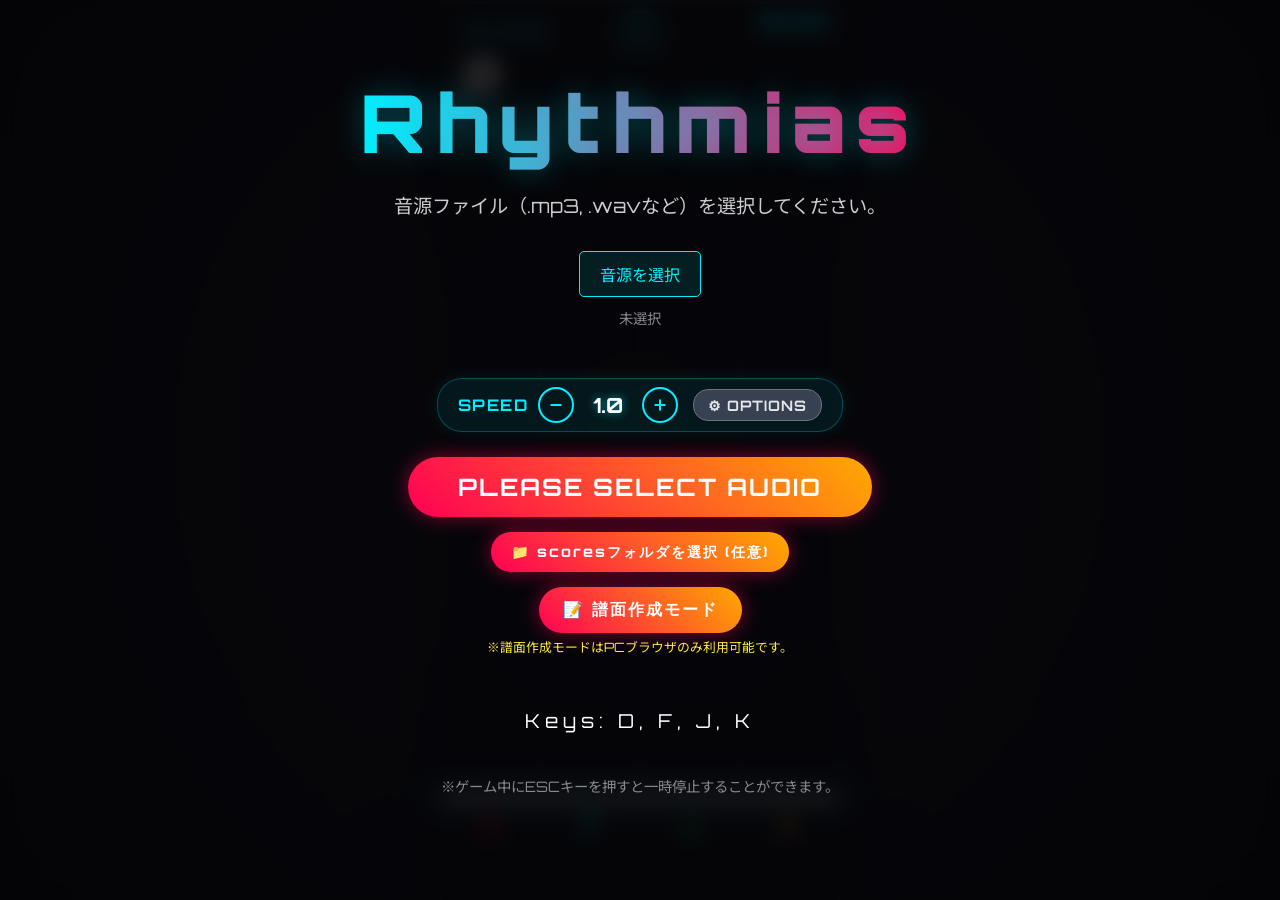
==== commit ce529902: "update 判定ラインを固定し、流れてくるノーツのタイミングを調整する設定項目を追加 update ・判定ラインは100に固定 ・流れてくるノーツのタイミングを調整するオプションを追加 ・ノーツのタ" ====
--- a/rhythm-game/index.html
+++ b/rhythm-game/index.html
@@ -6,7 +6,7 @@
     <meta name="viewport"
         content="width=device-width, initial-scale=1.0, maximum-scale=1.0, user-scalable=no, viewport-fit=cover">
     <title>Rhythmias</title>
-    <link rel="stylesheet" href="style.css?v=8">
+    <link rel="stylesheet" href="style.css?v=9">
     <link
         href="https://fonts.googleapis.com/css2?family=Orbitron:wght@400;700;900&family=Noto+Sans+JP:wght@400;700&display=swap"
         rel="stylesheet">
@@ -165,22 +165,22 @@
                 <input type="range" id="volume-slider" min="0" max="1" step="0.01" value="0.25">
             </div>
             <div class="offset-control">
-                <div class="label">JUDGMENT OFFSET</div>
+                <div class="label">TIMING OFFSET</div>
                 <div class="offset-buttons">
-                    <button id="offset-down-btn" class="step-btn" title="Offset Down">
-                        <svg xmlns="http://www.w3.org/2000/svg" width="16" height="16" viewBox="0 0 24 24" fill="none" stroke="currentColor" stroke-width="3" stroke-linecap="round" stroke-linejoin="round">
-                            <line x1="5" y1="12" x2="19" y2="12"></line>
-                        </svg>
-                    </button>
-                    <span id="offset-value">120</span>
-                    <button id="offset-up-btn" class="step-btn" title="Offset Up">
+                    <button id="offset-down-btn" class="step-btn" title="Offset Earlier (-)">
+                        <svg xmlns="http://www.w3.org/2000/svg" width="16" height="16" viewBox="0 0 24 24" fill="none" stroke="currentColor" stroke-width="3" stroke-linecap="round" stroke-linejoin="round">
+                            <line x1="5" y1="12" x2="19" y2="12"></line>
+                        </svg>
+                    </button>
+                    <span id="offset-value">0ms</span>
+                    <button id="offset-up-btn" class="step-btn" title="Offset Later (+)">
                         <svg xmlns="http://www.w3.org/2000/svg" width="16" height="16" viewBox="0 0 24 24" fill="none" stroke="currentColor" stroke-width="3" stroke-linecap="round" stroke-linejoin="round">
                             <line x1="12" y1="5" x2="12" y2="19"></line>
                             <line x1="5" y1="12" x2="19" y2="12"></line>
                         </svg>
                     </button>
                 </div>
-                <p style="font-size: 0.8rem; margin: 5px 0 0; color: #888;">※プレイ中も上下キー(↑/↓)で調整可能</p>
+                <p style="font-size: 0.8rem; margin: 5px 0 0; color: #888;">※プレイ中も上下キー(↑/↓)で5ms単位で微調整可能</p>
             </div>
             <button id="resume-btn">RESUME</button>
             <button id="title-btn" style="margin-top: 20px;">BACK TO TITLE</button>
@@ -226,17 +226,17 @@
 
                 <div class="option-row">
                     <div class="option-label-group">
-                        <span class="option-title">JUDGMENT OFFSET</span>
-                        <span class="option-desc">判定ラインの高さ（プレイ中も↑/↓キーで調整可能）</span>
+                        <span class="option-title">TIMING OFFSET</span>
+                        <span class="option-desc">ノーツの到達・判定タイミングの微調整（音が遅い場合は＋、早い場合は−）</span>
                     </div>
                     <div class="option-controls" style="justify-content: center;">
-                        <button id="opt-offset-down-btn" class="step-btn" title="Offset Down">
+                        <button id="opt-offset-down-btn" class="step-btn" title="Offset Earlier (-)">
                             <svg xmlns="http://www.w3.org/2000/svg" width="16" height="16" viewBox="0 0 24 24" fill="none" stroke="currentColor" stroke-width="3" stroke-linecap="round" stroke-linejoin="round">
                                 <line x1="5" y1="12" x2="19" y2="12"></line>
                             </svg>
                         </button>
-                        <span id="opt-offset-value" class="setting-value">120</span>
-                        <button id="opt-offset-up-btn" class="step-btn" title="Offset Up">
+                        <span id="opt-offset-value" class="setting-value">0ms</span>
+                        <button id="opt-offset-up-btn" class="step-btn" title="Offset Later (+)">
                             <svg xmlns="http://www.w3.org/2000/svg" width="16" height="16" viewBox="0 0 24 24" fill="none" stroke="currentColor" stroke-width="3" stroke-linecap="round" stroke-linejoin="round">
                                 <line x1="12" y1="5" x2="12" y2="19"></line>
                                 <line x1="5" y1="12" x2="19" y2="12"></line>
@@ -331,7 +331,7 @@
 
     <audio id="bgm"></audio>
 
-    <script src="script.js?v=8"></script>
+    <script src="script.js?v=9"></script>
 </body>
 
 </html>
--- a/rhythm-game/style.css
+++ b/rhythm-game/style.css
@@ -211,8 +211,8 @@
 /* Judgment Line & Hit Zones */
 #judgment-line {
     position: absolute;
-    bottom: 120px;
-    /* Offset from bottom */
+    bottom: 100px;
+    /* Offset from bottom (固定100px) */
     left: 0;
     width: 100%;
     height: 4px;
@@ -223,7 +223,7 @@
 
 .hit-zone {
     position: absolute;
-    bottom: 120px;
+    bottom: 100px;
     left: 0;
     width: 100%;
     height: 60px;
@@ -622,9 +622,10 @@
 }
 
 #offset-value {
-    font-size: 2rem;
+    font-family: 'Orbitron', monospace;
+    font-size: 1.8rem;
     font-weight: 700;
-    min-width: 60px;
+    min-width: 90px;
     text-align: center;
     color: #fff;
     text-shadow: 0 0 10px rgba(255, 255, 255, 0.5);
